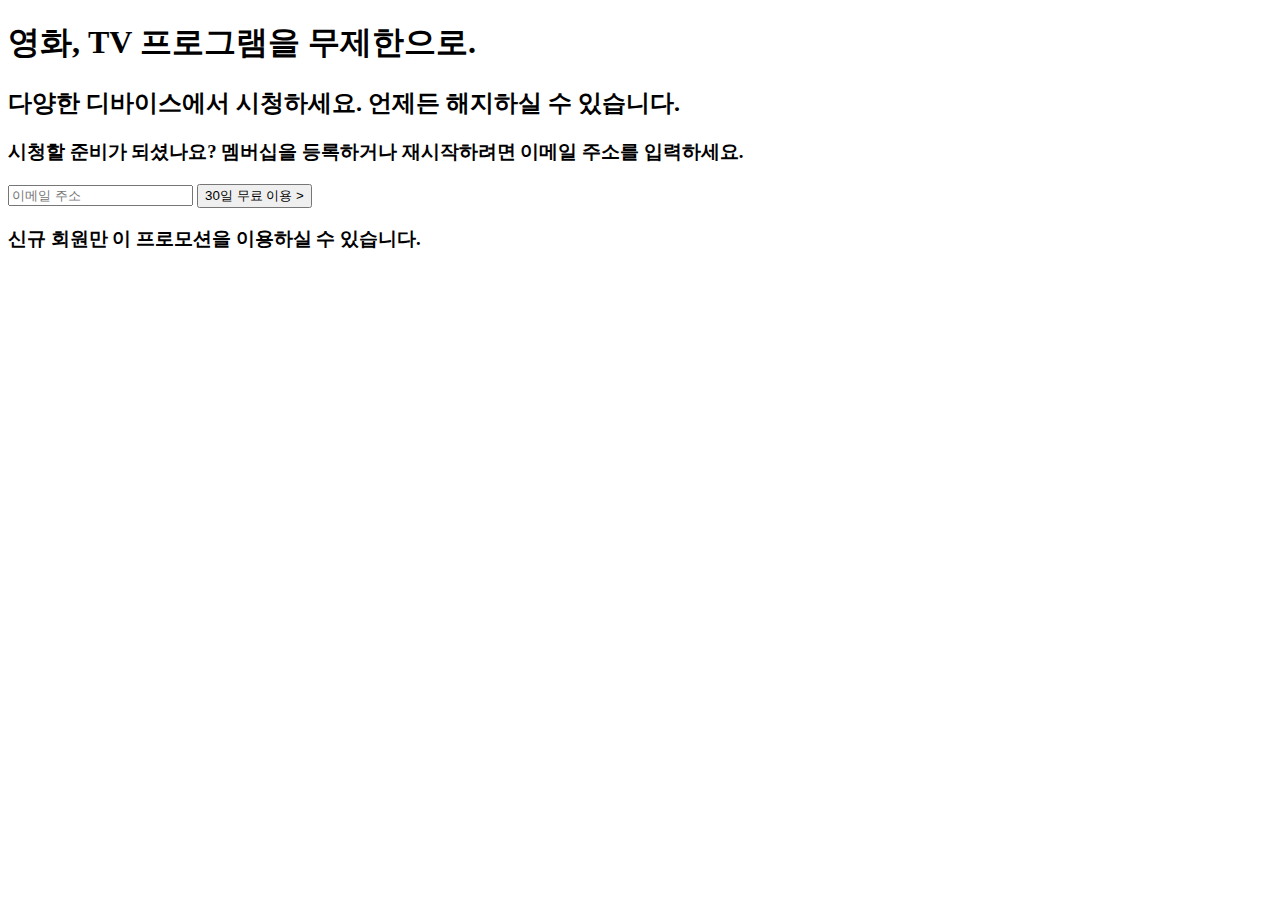
==== form-netflix/index.html @ 52ed9bf9 "form 태그 추가" ====
<!DOCTYPE html>
<html lang="ko">
  <head>
    <meta charset="UTF-8" />
    <meta name="viewport" content="width=device-width, initial-scale=1.0" />
    <title>HTML form tag</title>
    <link rel="stylesheet" href="./css/style.css" />
  </head>
  <body>
    <div class="container">
      <!-- form.search>h1+h2+h3+input*2+h3 -->
      <form action="" class="search">
        <h1>영화, TV 프로그램을 무제한으로.</h1>
        <h2>다양한 디바이스에서 시청하세요. 언제든 해지하실 수 있습니다.</h2>
        <h3>시청할 준비가 되셨나요? 멤버십을 등록하거나 재시작하려면 이메일 주소를 입력하세요.</h3>
        <input type="text" placeholder="이메일 주소" />
        <input type="submit" value="30일 무료 이용 >" />
        <h3>신규 회원만 이 프로모션을 이용하실 수 있습니다.</h3>
      </form>
    </div>
  </body>
</html>
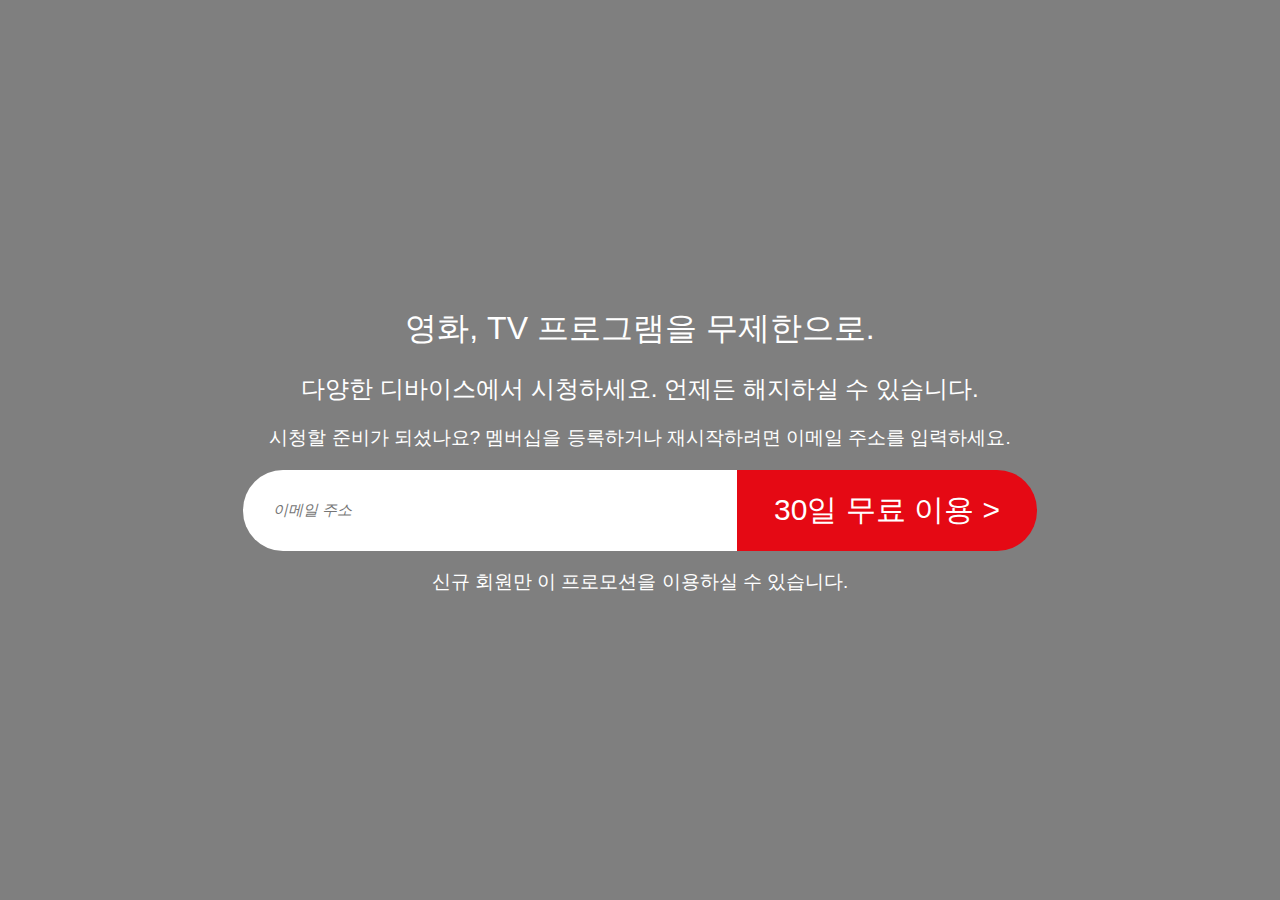
==== commit b10e13aa: "속성(특성) 선택자(Attribute Selectors) 사용" ====
--- a/form-netflix/index.html
+++ b/form-netflix/index.html
@@ -13,8 +13,10 @@
         <h1>영화, TV 프로그램을 무제한으로.</h1>
         <h2>다양한 디바이스에서 시청하세요. 언제든 해지하실 수 있습니다.</h2>
         <h3>시청할 준비가 되셨나요? 멤버십을 등록하거나 재시작하려면 이메일 주소를 입력하세요.</h3>
-        <input type="text" placeholder="이메일 주소" />
-        <input type="submit" value="30일 무료 이용 >" />
+        <div>
+          <input type="text" placeholder="이메일 주소" />
+          <input type="submit" value="30일 무료 이용 >" />  
+        </div>
         <h3>신규 회원만 이 프로모션을 이용하실 수 있습니다.</h3>
       </form>
     </div>
--- a/form-netflix/css/style.css
+++ b/form-netflix/css/style.css
@@ -0,0 +1,73 @@
+@font-face {
+    font-family: 'BMEuljiro10yearslater';
+    src: url('../fonts/BMEuljiro10yearslater.ttf') format('truetype');
+    font-weight: normal;
+    font-style: normal;
+}
+
+body {
+    font-family: 'BMEuljiro10yearslater', sans-serif;
+    margin: 0;
+    display: flex;
+    justify-content: center;
+    height: 100vh;
+    align-items: center;
+
+    background-image: url('../images/netflix.jpg');
+    background-position: center center;
+    background-attachment: fixed;
+}
+
+body:before {
+    content: '';
+    position: absolute;
+    background-color: rgba(0, 0, 0, 0.5);
+    width: 100%;
+    height: 100%;
+    top: 0;
+    left: 0;
+    z-index: -1;
+}
+
+.search {
+    /* border: 1px solid #fff; */
+    /* position: absolute;
+    top: 50%;
+    left: 50%;
+    transform: translate(-50%, -50%); */
+}
+.search h1, h2, h3 {
+    color: #fff;
+    text-align: center;
+    font-weight: normal;
+}
+.search input[type=text] {
+    width: 500px;
+    padding: 30px;
+    border: none;
+    margin-right: -6px;
+    border-radius: 40px 0 0 40px;
+    outline: none;
+    box-sizing: border-box;
+}
+.search input[type=submit] {
+    width: 300px;
+    padding: 20px;
+    border: none;
+    border-radius: 0 40px 40px 0;
+    background-color: #e50914;
+    color: #fff;
+    outline: none;
+    box-sizing: border-box;
+    font-size: 1.875rem;
+}
+
+/* CSS3 버전 이후 생긴 가상 클래스 */
+.search input[type=text]::placeholder {
+    font-size: 15px;
+    font-style: italic;
+}
+
+.container div {
+    display: flex;
+}
